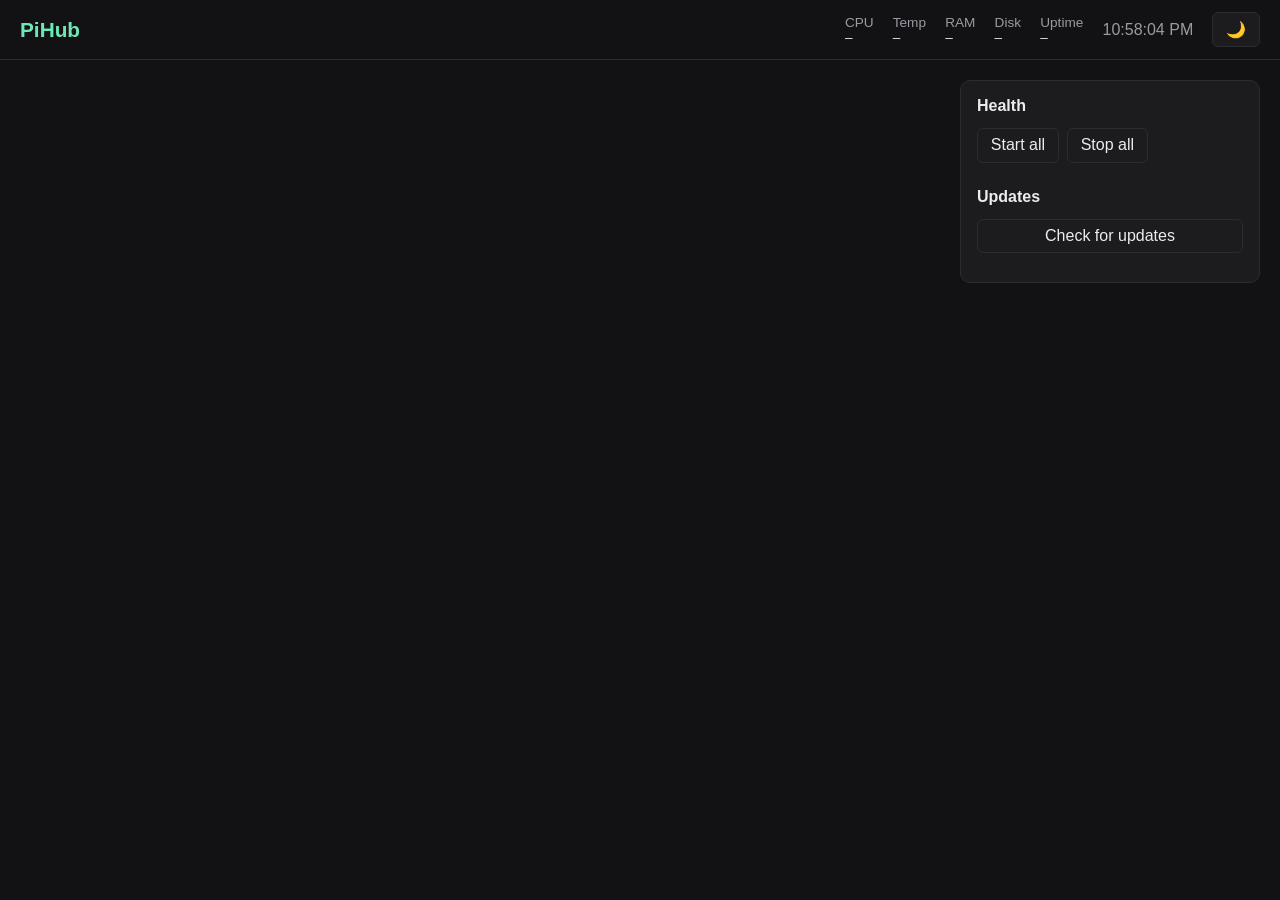
==== pihub/homepage/frontend/src/index.html @ 0fed1782 "feat(pihub): add homepage — unified dashboard replacing dashboard+management-api New pihub/homepage/" ====
<!doctype html>
<html lang="en">
<head>
  <meta charset="utf-8">
  <meta name="viewport" content="width=device-width, initial-scale=1, viewport-fit=cover">
  <title>PiHub</title>
  <link rel="stylesheet" href="styles/main.css">
</head>
<body>

  <header class="topbar">
    <h1 id="page-title">PiHub</h1>
    <div class="topbar-right">
      <div class="stats-bar" id="stats-bar">
        <div class="stat"><span class="stat-label">CPU</span><span class="stat-value" id="stat-cpu">–</span></div>
        <div class="stat"><span class="stat-label">Temp</span><span class="stat-value" id="stat-temp">–</span></div>
        <div class="stat"><span class="stat-label">RAM</span><span class="stat-value" id="stat-ram">–</span></div>
        <div class="stat"><span class="stat-label">Disk</span><span class="stat-value" id="stat-disk">–</span></div>
        <div class="stat"><span class="stat-label">Uptime</span><span class="stat-value" id="stat-uptime">–</span></div>
      </div>
      <span class="clock" id="clock">--:--:--</span>
      <button id="theme-toggle" title="Toggle dark/light">🌙</button>
    </div>
  </header>

  <main class="layout">
    <section class="cards" id="services"></section>

    <aside class="sidebar">
      <h2>Health</h2>
      <div class="bulk-actions">
        <button id="start-all">Start all</button>
        <button id="stop-all">Stop all</button>
      </div>
      <div id="alerts"></div>
      <h2>Updates</h2>
      <button id="check-updates">Check for updates</button>
      <div class="updates-list" id="updates-list"></div>
    </aside>
  </main>

  <div id="log-modal" class="modal hidden">
    <div class="modal-box">
      <div class="modal-header">
        <span id="log-modal-title">Logs</span>
        <button id="log-modal-close">✕</button>
      </div>
      <pre class="modal-body" id="log-modal-body"></pre>
    </div>
  </div>

  <script type="module" src="app.js"></script>
</body>
</html>
---- pihub/homepage/frontend/src/styles/main.css ----
/* Dark by default; :root[data-theme="light"] overrides. The toggle in
   app.js sets/removes that attribute and remembers the choice in
   localStorage — settings.yml's theme_default only picks the FIRST
   visit's default, never overrides a saved per-browser choice. */
:root {
  color-scheme: dark;
  --bg: #121214;
  --bg-elevated: #1c1c1f;
  --border: #2c2c30;
  --text: #ececee;
  --text-dim: #9a9aa2;
  --accent: #6ee7b7;
  --warn: #fbbf24;
  --danger: #f87171;
}

:root[data-theme="light"] {
  color-scheme: light;
  --bg: #f5f5f7;
  --bg-elevated: #ffffff;
  --border: #e0e0e3;
  --text: #1c1c1f;
  --text-dim: #6b6b70;
  --accent: #0d9668;
  --warn: #b45309;
  --danger: #b91c1c;
}

* { box-sizing: border-box; }

html, body {
  margin: 0;
  min-height: 100%;
  background: var(--bg);
  color: var(--text);
  font-family: -apple-system, BlinkMacSystemFont, "Segoe UI", Roboto, sans-serif;
}

button {
  font: inherit;
  color: var(--text);
  background: var(--bg-elevated);
  border: 1px solid var(--border);
  border-radius: 6px;
  padding: 0.45em 0.8em;
  cursor: pointer;
}
button:hover:not(:disabled) { border-color: var(--accent); }
button:disabled { opacity: 0.5; cursor: default; }

.hidden { display: none !important; }

/* ── Top bar ─────────────────────────────────────────────────────────── */
.topbar {
  display: flex;
  align-items: center;
  justify-content: space-between;
  gap: 1em;
  padding: 0.75em 1.25em;
  border-bottom: 1px solid var(--border);
  flex-wrap: wrap;
}
.topbar h1 { margin: 0; font-size: 1.3em; color: var(--accent); }
.topbar-right { display: flex; align-items: center; gap: 1.2em; flex-wrap: wrap; }

.clock { font-variant-numeric: tabular-nums; color: var(--text-dim); }

.stats-bar { display: flex; gap: 1.2em; flex-wrap: wrap; }
.stat { display: flex; flex-direction: column; font-size: 0.85em; }
.stat-label { color: var(--text-dim); }
.stat-value { font-variant-numeric: tabular-nums; }
.stat-value.warn { color: var(--warn); }
.stat-value.crit { color: var(--danger); }

/* ── Layout ──────────────────────────────────────────────────────────── */
.layout {
  display: grid;
  grid-template-columns: 1fr 300px;
  gap: 1em;
  padding: 1.25em;
  align-items: start;
}

.cards {
  display: grid;
  grid-template-columns: repeat(auto-fill, minmax(280px, 1fr));
  gap: 1em;
}

/* ── Service cards ───────────────────────────────────────────────────── */
.card {
  background: var(--bg-elevated);
  border: 1px solid var(--border);
  border-radius: 10px;
  padding: 1em;
  display: flex;
  flex-direction: column;
  gap: 0.6em;
}

.card-header { display: flex; align-items: center; justify-content: space-between; }
.card-title { display: flex; align-items: center; gap: 0.5em; font-weight: 600; }
.card-icon { font-size: 1.2em; }
.card-desc { color: var(--text-dim); font-size: 0.85em; }

.dot { width: 10px; height: 10px; border-radius: 50%; flex-shrink: 0; }
.dot-running { background: var(--accent); }
.dot-degraded, .dot-partial, .dot-unhealthy { background: var(--warn); }
.dot-stopped { background: var(--text-dim); }
.dot-error { background: var(--danger); }

.status-label { font-size: 0.8em; text-transform: capitalize; color: var(--text-dim); }

.card-meta {
  display: flex;
  flex-wrap: wrap;
  gap: 0.6em 1em;
  font-size: 0.78em;
  color: var(--text-dim);
}

.card-actions { display: flex; gap: 0.5em; flex-wrap: wrap; }

/* ── Sidebar / health panel ──────────────────────────────────────────── */
.sidebar {
  background: var(--bg-elevated);
  border: 1px solid var(--border);
  border-radius: 10px;
  padding: 1em;
  display: flex;
  flex-direction: column;
  gap: 0.8em;
}
.sidebar h2 { margin: 0; font-size: 1em; }
.alert-row {
  display: flex;
  gap: 0.5em;
  align-items: flex-start;
  font-size: 0.85em;
  padding: 0.5em;
  border-radius: 6px;
  background: var(--bg);
}
.alert-row.warn { border-left: 3px solid var(--warn); }
.alert-row.crit { border-left: 3px solid var(--danger); }
.bulk-actions { display: flex; gap: 0.5em; }
.updates-list { font-size: 0.8em; display: flex; flex-direction: column; gap: 0.4em; }

/* ── Log modal ───────────────────────────────────────────────────────── */
.modal {
  position: fixed;
  inset: 0;
  background: rgba(0, 0, 0, 0.6);
  display: flex;
  align-items: center;
  justify-content: center;
  padding: 1em;
  z-index: 10;
}
.modal-box {
  background: var(--bg-elevated);
  border: 1px solid var(--border);
  border-radius: 10px;
  width: 100%;
  max-width: 700px;
  max-height: 80vh;
  display: flex;
  flex-direction: column;
}
.modal-header {
  display: flex;
  justify-content: space-between;
  align-items: center;
  padding: 0.75em 1em;
  border-bottom: 1px solid var(--border);
  font-weight: 600;
}
.modal-body {
  margin: 0;
  padding: 1em;
  overflow: auto;
  white-space: pre-wrap;
  word-break: break-word;
  font-size: 0.8em;
}

@media (max-width: 900px) {
  .layout { grid-template-columns: 1fr; }
}
@media (max-width: 640px) {
  .topbar { flex-direction: column; align-items: flex-start; }
}
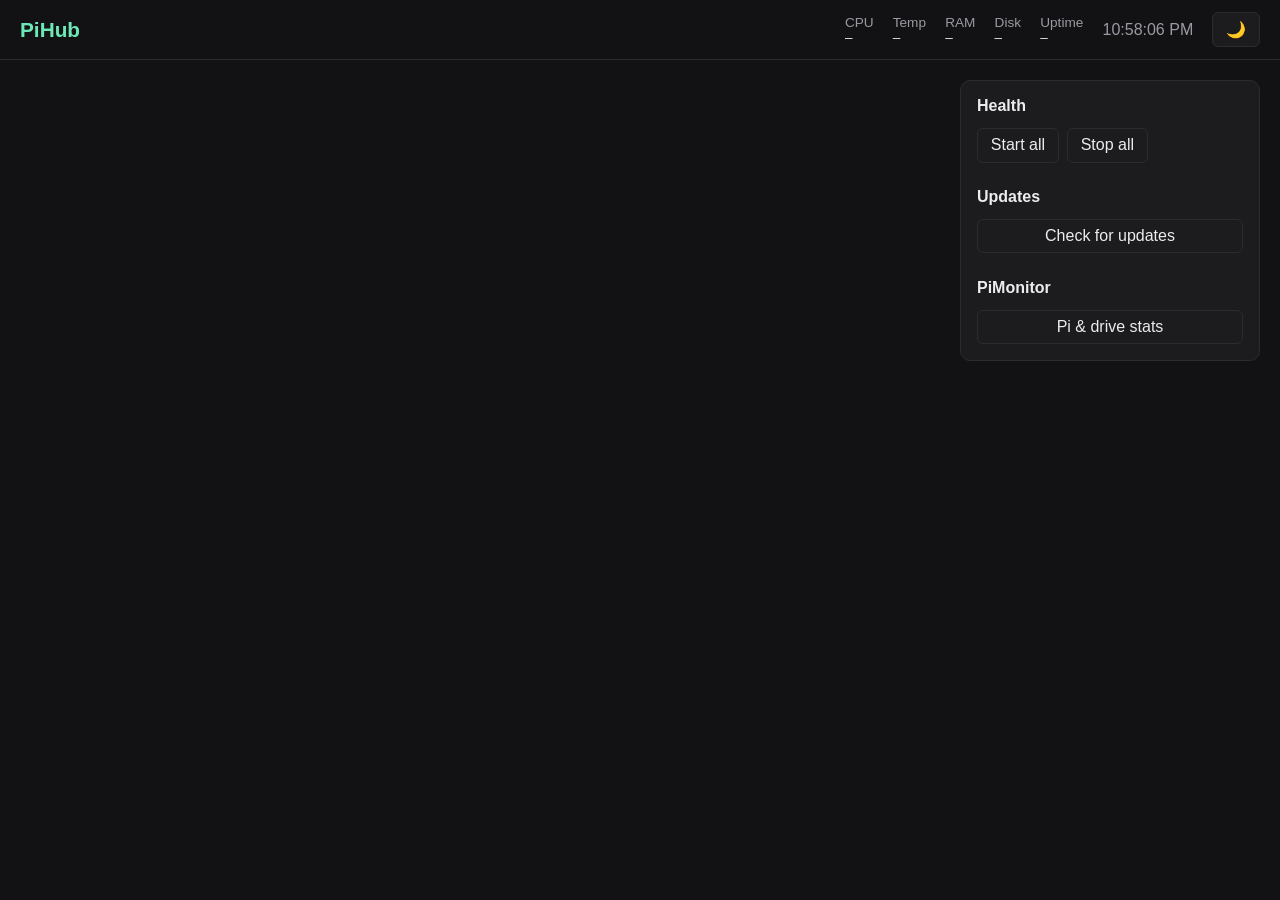
==== commit 2de3620e: "Add PiMonitor: Pi/drive stats plus file and user activity in PiHub's dashboard New "PiMonitor" secti" ====
--- a/pihub/homepage/frontend/src/index.html
+++ b/pihub/homepage/frontend/src/index.html
@@ -36,6 +36,8 @@
       <h2>Updates</h2>
       <button id="check-updates">Check for updates</button>
       <div class="updates-list" id="updates-list"></div>
+      <h2>PiMonitor</h2>
+      <button id="open-monitor">Pi &amp; drive stats</button>
     </aside>
   </main>
 
@@ -49,6 +51,33 @@
     </div>
   </div>
 
+  <div id="monitor-modal" class="modal hidden">
+    <div class="modal-box">
+      <div class="modal-header">
+        <span>PiMonitor</span>
+        <button id="monitor-modal-close">✕</button>
+      </div>
+      <div class="modal-body">
+        <section id="monitor-drive">
+          <h3>Mounted drive</h3>
+          <p>Loading…</p>
+        </section>
+
+        <section id="monitor-advanced">
+          <h3>Advanced</h3>
+          <p class="hint">File activity and current playback. Reads the whole media library, so
+            this is a manual, on-demand action rather than something polled automatically.</p>
+          <div class="monitor-advanced-actions">
+            <button id="monitor-load-files">Load file activity</button>
+            <button id="monitor-load-users">Load user activity</button>
+          </div>
+          <div id="monitor-file-activity"></div>
+          <div id="monitor-user-activity"></div>
+        </section>
+      </div>
+    </div>
+  </div>
+
   <script type="module" src="app.js"></script>
 </body>
 </html>
--- a/pihub/homepage/frontend/src/styles/main.css
+++ b/pihub/homepage/frontend/src/styles/main.css
@@ -184,6 +184,17 @@
   font-size: 0.8em;
 }
 
+/* ── PiMonitor modal ─────────────────────────────────────────────────── */
+#monitor-modal .modal-box { max-width: 560px; }
+#monitor-modal .modal-body { white-space: normal; font-size: 0.9em; }
+#monitor-modal h3 { margin: 0 0 0.4em; font-size: 1em; }
+#monitor-modal h4 { margin: 0.8em 0 0.3em; font-size: 0.9em; color: var(--text-dim); }
+#monitor-modal ul { margin: 0; padding-left: 1.2em; }
+#monitor-modal li { margin-bottom: 0.2em; word-break: break-word; }
+#monitor-advanced { margin-top: 1.2em; padding-top: 1em; border-top: 1px solid var(--border); }
+.monitor-advanced-actions { display: flex; gap: 0.5em; margin: 0.5em 0; }
+.hint { color: var(--text-dim); font-size: 0.85em; }
+
 @media (max-width: 900px) {
   .layout { grid-template-columns: 1fr; }
 }
